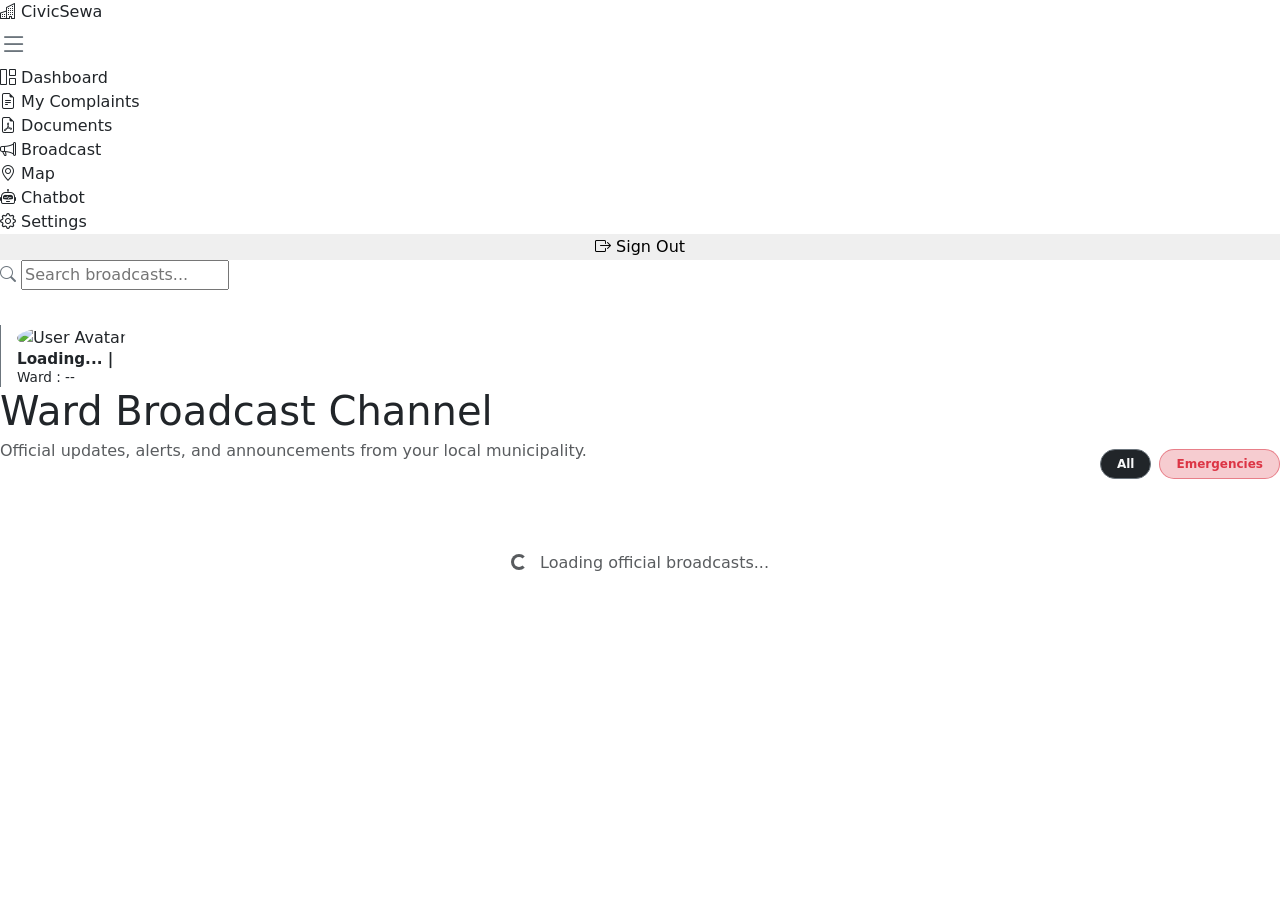
==== broadcast.html @ 60f3729c "Frontends Devesh le banako frontends jun ma functioning halnu parxa" ====
<!DOCTYPE html>
<html lang="en">
<head>
    <meta charset="UTF-8">
    <meta name="viewport" content="width=device-width, initial-scale=1.0">
    <title>CivicSewa - Ward Broadcasts</title>
    
    <link href="https://cdn.jsdelivr.net/npm/bootstrap@5.3.2/dist/css/bootstrap.min.css" rel="stylesheet">
    <link rel="stylesheet" href="https://cdn.jsdelivr.net/npm/bootstrap-icons@1.11.1/font/bootstrap-icons.css">
    
    <link rel="stylesheet" href="../../css/base.css">
    <link rel="stylesheet" href="../../css/citizen.css">
</head>
<body>

    <div class="ambient-glow glow-1"></div>
    <div class="ambient-glow glow-2"></div>

    <nav id="sidebar">
        <div class="sidebar-header">
            <div class="logo-wrap">
                <i class="bi bi-buildings"></i> 
                <span class="nav-text">CivicSewa</span>
            </div>
            <i class="bi bi-list fs-3 text-secondary" id="sidebarToggle" style="cursor: pointer; transition: 0.2s;"></i>
        </div>
        
        <a href="dashboard.html" class="nav-link"><i class="bi bi-grid-1x2"></i> <span class="nav-text" data-i18n="dashboardNav">Dashboard</span></a>
        <a href="my-complaints.html" class="nav-link"><i class="bi bi-file-earmark-text"></i> <span class="nav-text" data-i18n="myComplaintsNav">My Complaints</span></a>
        
        <a href="documents.html" class="nav-link"><i class="bi bi-file-earmark-pdf"></i> <span class="nav-text" data-i18n="documentsNav">Documents</span></a>
        
        <a href="broadcast.html" class="nav-link"><i class="bi bi-megaphone"></i> <span class="nav-text" data-i18n="broadcastNav">Broadcast</span></a>
        <a href="road.html" class="nav-link"><i class="bi bi-geo-alt"></i> <span class="nav-text" data-i18n="map">Map</span></a>
        <a href="chatbot.html" class="nav-link"><i class="bi bi-robot"></i> <span class="nav-text" data-i18n="aiChatbot">Chatbot</span></a>
        <a href="settings.html" class="nav-link"><i class="bi bi-gear"></i> <span class="nav-text" data-i18n="settingsNav">Settings</span></a>
        
        <button id="logoutBtn" class="sign-out-btn w-100 border-0 mt-auto" data-bs-toggle="modal" data-bs-target="#signOutModal">
            <i class="bi bi-box-arrow-right"></i> <span class="nav-text" data-i18n="signOut">Sign Out</span>
        </button>
    </nav>

    <main class="main-wrapper">
        
        <header class="top-nav">
            <div class="search-container">
                <i class="bi bi-search text-secondary"></i>
                <input type="text" placeholder="Search broadcasts...">
            </div>
            
            <div class="profile-section">
                <select id="languageSelect" style="background: rgba(255,255,255,0.05); border: 1px solid rgba(255,255,255,0.1); color: white; border-radius: 8px; padding: 6px 12px; cursor: pointer; outline: none;">
                    <option value="en" style="background: #110d20;">English</option>
                    <option value="np" style="background: #110d20;">नेपाली</option>
                </select>
                
                <div class="user-info ps-3 border-start border-secondary">
                    <img src="https://ui-avatars.com/api/?name=Citizen&background=random" id="userAvatar" alt="User Avatar" class="rounded-circle" width="42" height="42">
                    <div style="line-height: 1.3;">
                        <div class="fw-bold" style="font-size: 0.95rem;"><span id="uNameTop">Loading...</span> |</div>
                        <div id="uWard" style="font-size: 0.85rem; color: var(--text-muted);">Ward : --</div>
                    </div>
                </div>
            </div>
        </header>

        <div class="d-flex justify-content-between align-items-end mb-4">
            <div>
                <h1 class="greeting-title mb-1">Ward Broadcast Channel</h1>
                <p class="text-muted">Official updates, alerts, and announcements from your local municipality.</p>
            </div>
            
            <div class="d-flex gap-2">
                <span class="badge bg-dark border border-secondary p-2 px-3 rounded-pill text-light cursor-pointer">All</span>
                <span class="badge bg-danger bg-opacity-25 border border-danger border-opacity-50 text-danger p-2 px-3 rounded-pill cursor-pointer">Emergencies</span>
            </div>
        </div>
        
        <div class="row" id="broadcastContainer">
            <div class="col-12 text-center mt-5 text-muted">
                <div class="spinner-border spinner-border-sm me-2" role="status"></div>
                Loading official broadcasts...
            </div>
        </div>

    </main>

    <div class="modal fade glass-modal" id="signOutModal" tabindex="-1" aria-hidden="true">
        <div class="modal-dialog modal-dialog-centered modal-sm">
            <div class="modal-content">
                <div class="modal-body text-center p-4">
                    <i class="bi bi-box-arrow-right text-danger fs-1 mb-3 d-block"></i>
                    <h5 class="mb-2 fw-bold">Sign Out</h5>
                    <p class="text-muted small mb-4">Are you sure you want to sign out of CivicSewa?</p>
                    <div class="d-flex gap-2 justify-content-center">
                        <button type="button" class="btn btn-outline-light btn-sm w-50" data-bs-dismiss="modal">Cancel</button>
                        <button type="button" class="btn btn-danger btn-sm w-50" id="confirmSignOutBtn">Sign Out</button>
                    </div>
                </div>
            </div>
        </div>
    </div>

    <script src="https://cdn.jsdelivr.net/npm/bootstrap@5.3.2/dist/js/bootstrap.bundle.min.js"></script>
    
    <script>
        document.getElementById('sidebarToggle').addEventListener('click', function() {
            document.body.classList.toggle('sidebar-collapsed');
        });
    </script>

    <script type="module" src="../../js/citizen/broadcast.js"></script>

    <script type="module">
        import { auth } from "../../js/core/firebase-config.js";
        import { signOut } from "https://www.gstatic.com/firebasejs/11.0.2/firebase-auth.js";

        document.getElementById('confirmSignOutBtn').addEventListener('click', function() {
            this.innerHTML = '<span class="spinner-border spinner-border-sm"></span> Signing Out...';
            this.disabled = true;
            signOut(auth).then(() => {
                window.location.replace("../../index.html");
            }).catch((err) => {
                console.error(err); alert("Sign out failed."); this.disabled = false; this.innerHTML = 'Sign Out';
            });
        });
    </script>

</body>
</html>
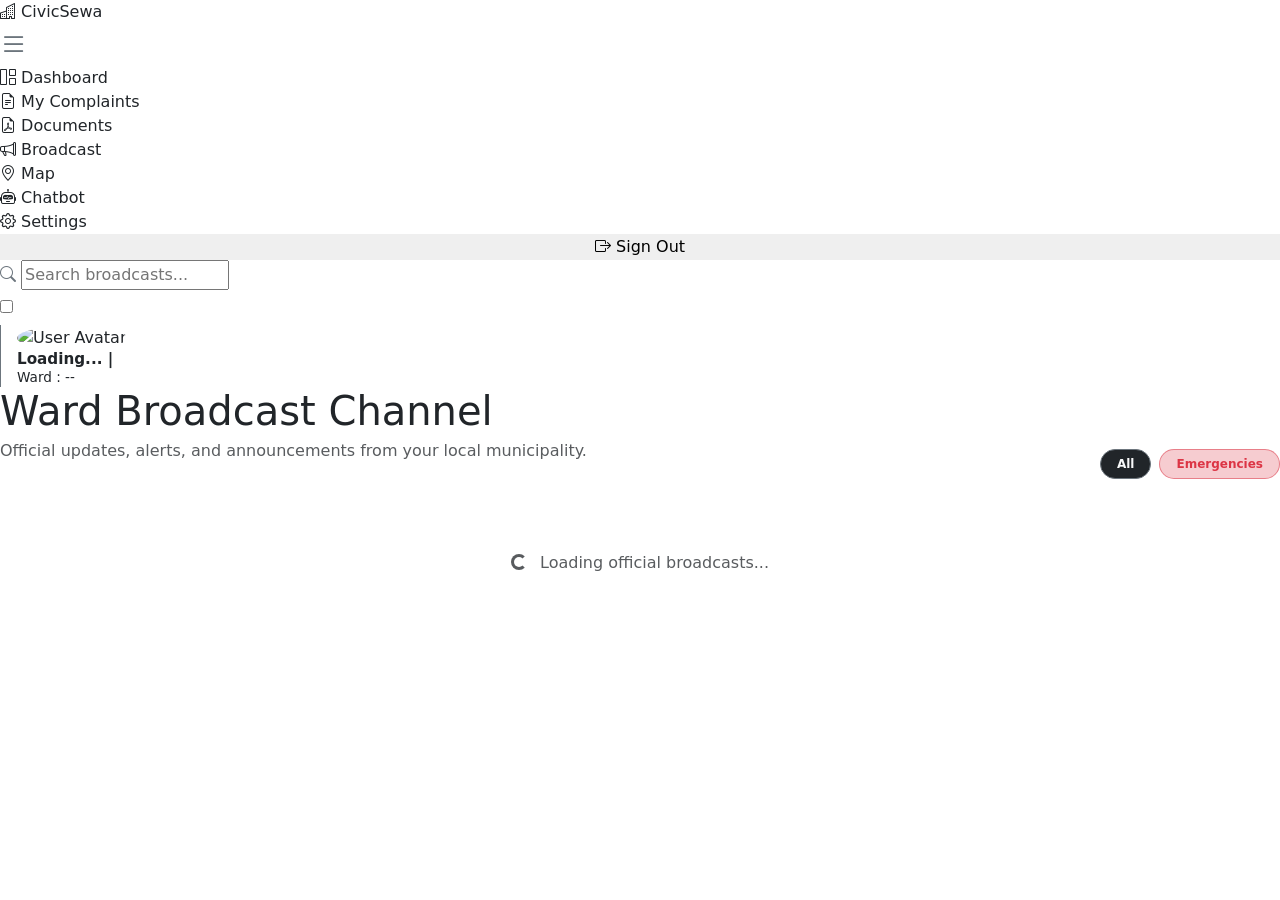
==== commit e9417ae0: "Ui Changed and Updated This is ui change v2" ====
--- a/broadcast.html
+++ b/broadcast.html
@@ -27,10 +27,10 @@
         
         <a href="dashboard.html" class="nav-link"><i class="bi bi-grid-1x2"></i> <span class="nav-text" data-i18n="dashboardNav">Dashboard</span></a>
         <a href="my-complaints.html" class="nav-link"><i class="bi bi-file-earmark-text"></i> <span class="nav-text" data-i18n="myComplaintsNav">My Complaints</span></a>
-        
         <a href="documents.html" class="nav-link"><i class="bi bi-file-earmark-pdf"></i> <span class="nav-text" data-i18n="documentsNav">Documents</span></a>
         
-        <a href="broadcast.html" class="nav-link"><i class="bi bi-megaphone"></i> <span class="nav-text" data-i18n="broadcastNav">Broadcast</span></a>
+        <a href="broadcast.html" class="nav-link active"><i class="bi bi-megaphone"></i> <span class="nav-text" data-i18n="broadcastNav">Broadcast</span></a>
+        
         <a href="road.html" class="nav-link"><i class="bi bi-geo-alt"></i> <span class="nav-text" data-i18n="map">Map</span></a>
         <a href="chatbot.html" class="nav-link"><i class="bi bi-robot"></i> <span class="nav-text" data-i18n="aiChatbot">Chatbot</span></a>
         <a href="settings.html" class="nav-link"><i class="bi bi-gear"></i> <span class="nav-text" data-i18n="settingsNav">Settings</span></a>
@@ -43,12 +43,19 @@
     <main class="main-wrapper">
         
         <header class="top-nav">
+
             <div class="search-container">
                 <i class="bi bi-search text-secondary"></i>
                 <input type="text" placeholder="Search broadcasts...">
             </div>
             
             <div class="profile-section">
+
+                <label class="theme-slider" title="Toggle Light/Dark Mode">
+                    <input type="checkbox" id="themeToggle">
+                    <span class="slider-pill"></span>
+                </label>
+                
                 <select id="languageSelect" style="background: rgba(255,255,255,0.05); border: 1px solid rgba(255,255,255,0.1); color: white; border-radius: 8px; padding: 6px 12px; cursor: pointer; outline: none;">
                     <option value="en" style="background: #110d20;">English</option>
                     <option value="np" style="background: #110d20;">नेपाली</option>
@@ -125,6 +132,29 @@
             });
         });
     </script>
+    <script>
+        const themeToggle = document.getElementById('themeToggle');
+        const body = document.body;
+
+        // 1. Check LocalStorage on load
+        if (localStorage.getItem('civicsewa_theme') === 'light') {
+            body.classList.add('light-theme');
+            if (themeToggle) themeToggle.checked = true;
+        }
+
+        // 2. Toggle event listener
+        if (themeToggle) {
+            themeToggle.addEventListener('change', function() {
+                if (this.checked) {
+                    body.classList.add('light-theme');
+                    localStorage.setItem('civicsewa_theme', 'light');
+                } else {
+                    body.classList.remove('light-theme');
+                    localStorage.setItem('civicsewa_theme', 'dark');
+                }
+            });
+        }
+    </script>
 
 </body>
 </html>
